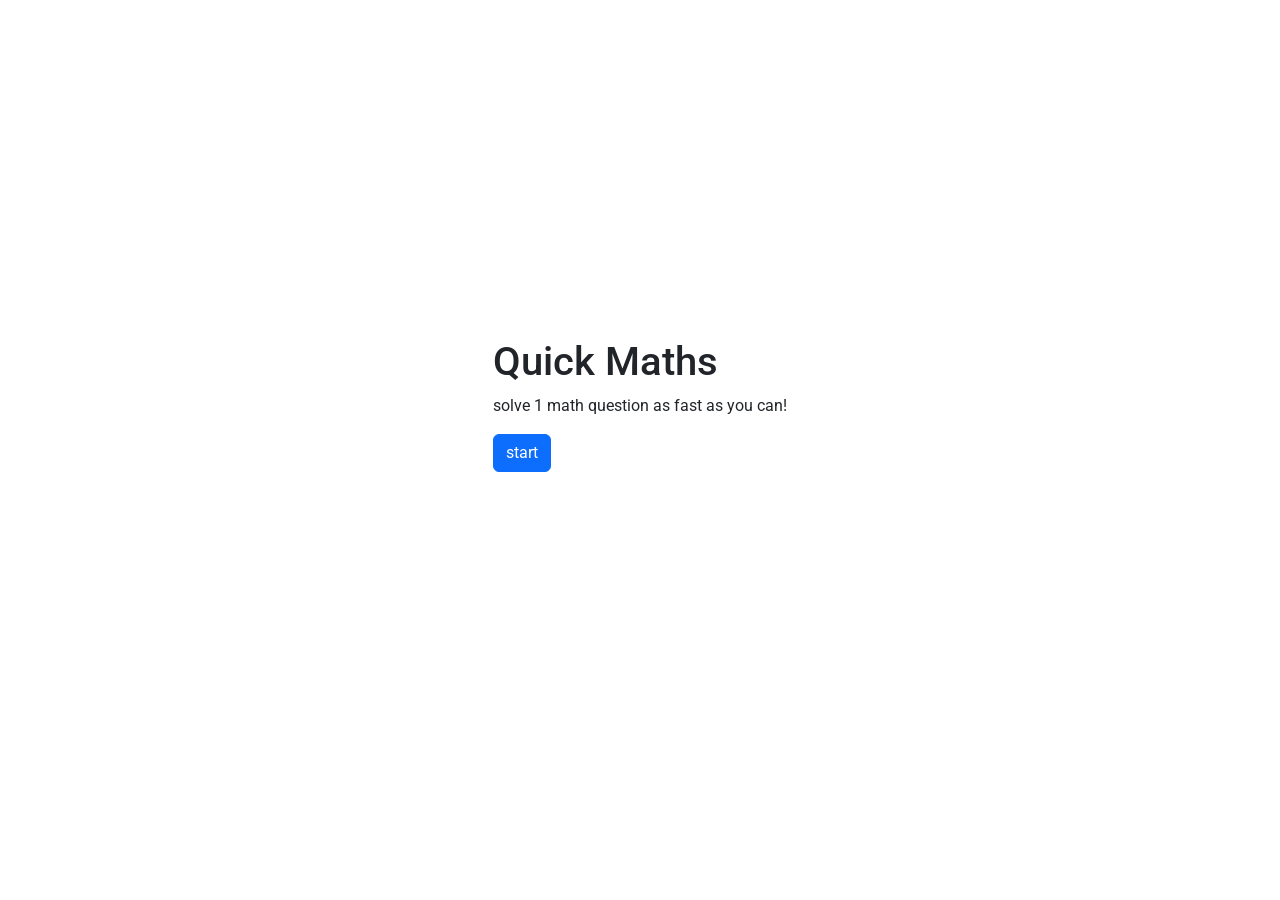
==== 1-question-mode/index.html @ 01f7d50b "split to two game modes" ====
<!DOCTYPE html>
<html>
<head>
	<meta charset="utf-8">
	<meta name="viewport" content="width=device-width">
	<title>Math Game</title>
  <link rel="preconnect" href="https://fonts.googleapis.com">
  <link rel="preconnect" href="https://fonts.gstatic.com" crossorigin>
  <link href="https://fonts.googleapis.com/css2?family=Roboto" rel="stylesheet">
	<link href="style.css" rel="stylesheet" type="text/css" />
  <link rel="shortcut icon" href="logo.ico"/>
  <link href="https://cdn.jsdelivr.net/npm/bootstrap@5.3.8/dist/css/bootstrap.min.css" rel="stylesheet" integrity="sha384-sRIl4kxILFvY47J16cr9ZwB07vP4J8+LH7qKQnuqkuIAvNWLzeN8tE5YBujZqJLB" crossorigin="anonymous">
<script src="https://cdn.jsdelivr.net/npm/bootstrap@5.3.8/dist/js/bootstrap.bundle.min.js" integrity="sha384-FKyoEForCGlyvwx9Hj09JcYn3nv7wiPVlz7YYwJrWVcXK/BmnVDxM+D2scQbITxI" crossorigin="anonymous"></script>

<script src="https://cdn.jsdelivr.net/npm/@popperjs/core@2.11.8/dist/umd/popper.min.js" integrity="sha384-I7E8VVD/ismYTF4hNIPjVp/Zjvgyol6VFvRkX/vR+Vc4jQkC+hVqc2pM8ODewa9r" crossorigin="anonymous"></script>
<script src="https://cdn.jsdelivr.net/npm/bootstrap@5.3.8/dist/js/bootstrap.min.js" integrity="sha384-G/EV+4j2dNv+tEPo3++6LCgdCROaejBqfUeNjuKAiuXbjrxilcCdDz6ZAVfHWe1Y" crossorigin="anonymous"></script>
</head>
<body>

	<div id="questionContainer" class="hide">
		  <p>question <span id="questionNumber"></span></p>
      <h2 id="equation" class="equation"></h2>
      <form id="answerForm" action="" autocomplete="off" >
        <input class="form‐control" id="answerBox" type="number" placeholder="Type your answer here..." required autofocus>
        <button class="btn btn-primary">Submit</button>
      </form>
	  <button class="btn btn-secondary" id="negationBtn" type="button">minus -</button>
  </div>
  <div id="endgameContainer" class="hide">
    <p id="score"></p>
    <p>time: <span id="time"></span></p>
    <button id="restartBtn" class="btn btn-primary">restart</button>
    <button id="viewAnalysis" class="btn btn‐primary">view analysis</button>
    <br>
  </div>
  <div id="analysisContainer" class="hide">
    <button id="toEndgameContainer" class="btn btn-primary">Back</button>
    <h3>Analysis</h3>
    <div id="analysis">
    </div>
  </div>
  <div id="startgameContainer">
    <h1>Quick Maths</h1>
    <p>solve 1 math question as fast as you can!</p>
    <button id="startBtn" class="btn btn-primary">start</button>
  </div>
  <script src="script.js"></script>
  </body>
</html>
---- 1-question-mode/style.css ----
*, *::before, *::after {
  box-sizing: border-box;
  font-family: 'Roboto', sans-serif;
}

body {
  overflow: hidden;
  display: flex;
  width: 100vw;
  height: 90vh;
  justify-content: center;
  align-items: center;
}

.score {
  font-weight: bold;
  display: flex;
  justify-content: center;
  align-items: center;
}

/* .btn {
  border: 2px solid black;
  background: white;
  padding: 4px 10px 4px 10px;
  border-radius: 30px;
  opacity: 100%;
} */

.btn:hover {
  opacity: 50%;
  cursor: pointer;
}

.hide {
  display: none;
}
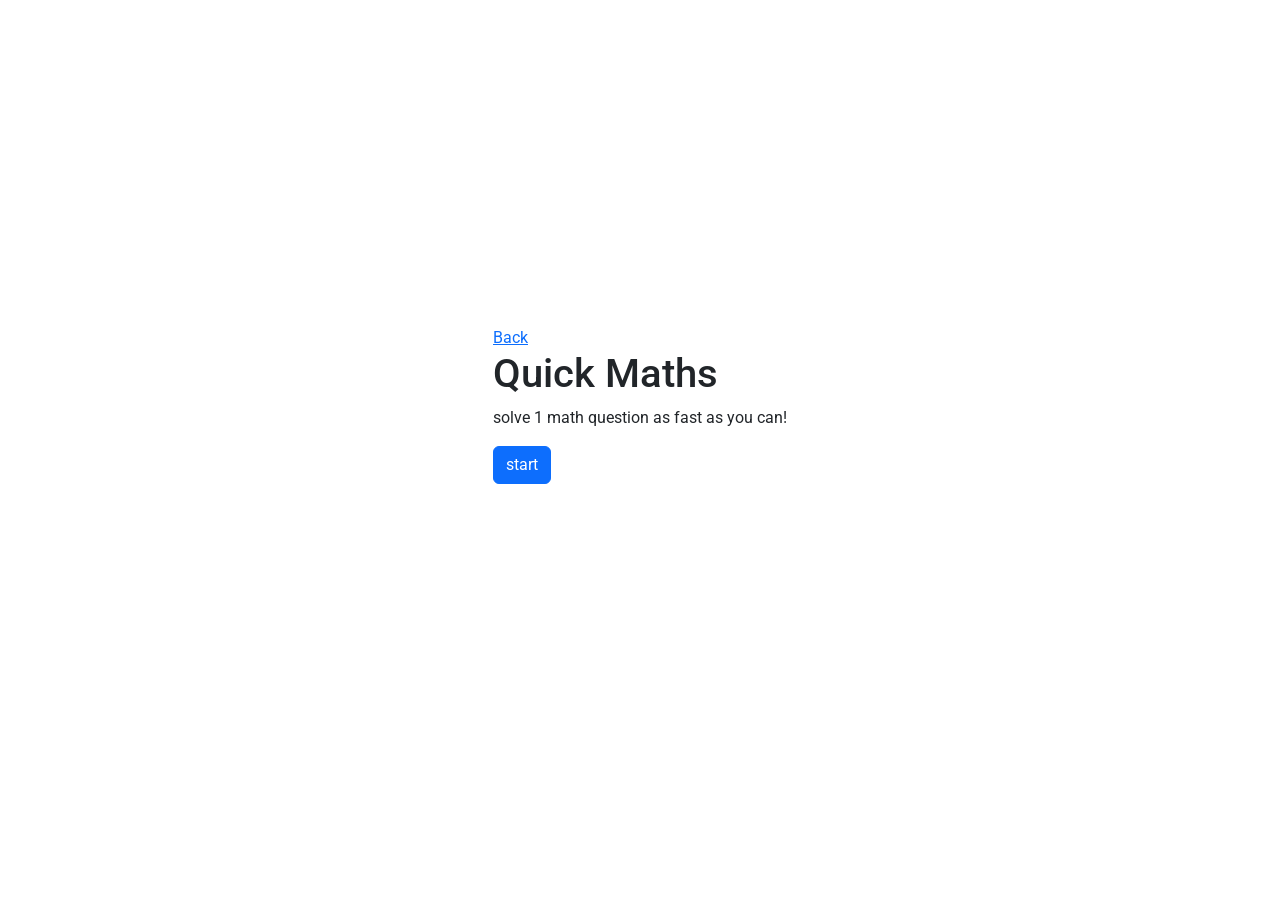
==== commit 7fbfa28b: "update" ====
--- a/1-question-mode/index.html
+++ b/1-question-mode/index.html
@@ -40,6 +40,7 @@
     </div>
   </div>
   <div id="startgameContainer">
+    <a href="..">Back</a>
     <h1>Quick Maths</h1>
     <p>solve 1 math question as fast as you can!</p>
     <button id="startBtn" class="btn btn-primary">start</button>
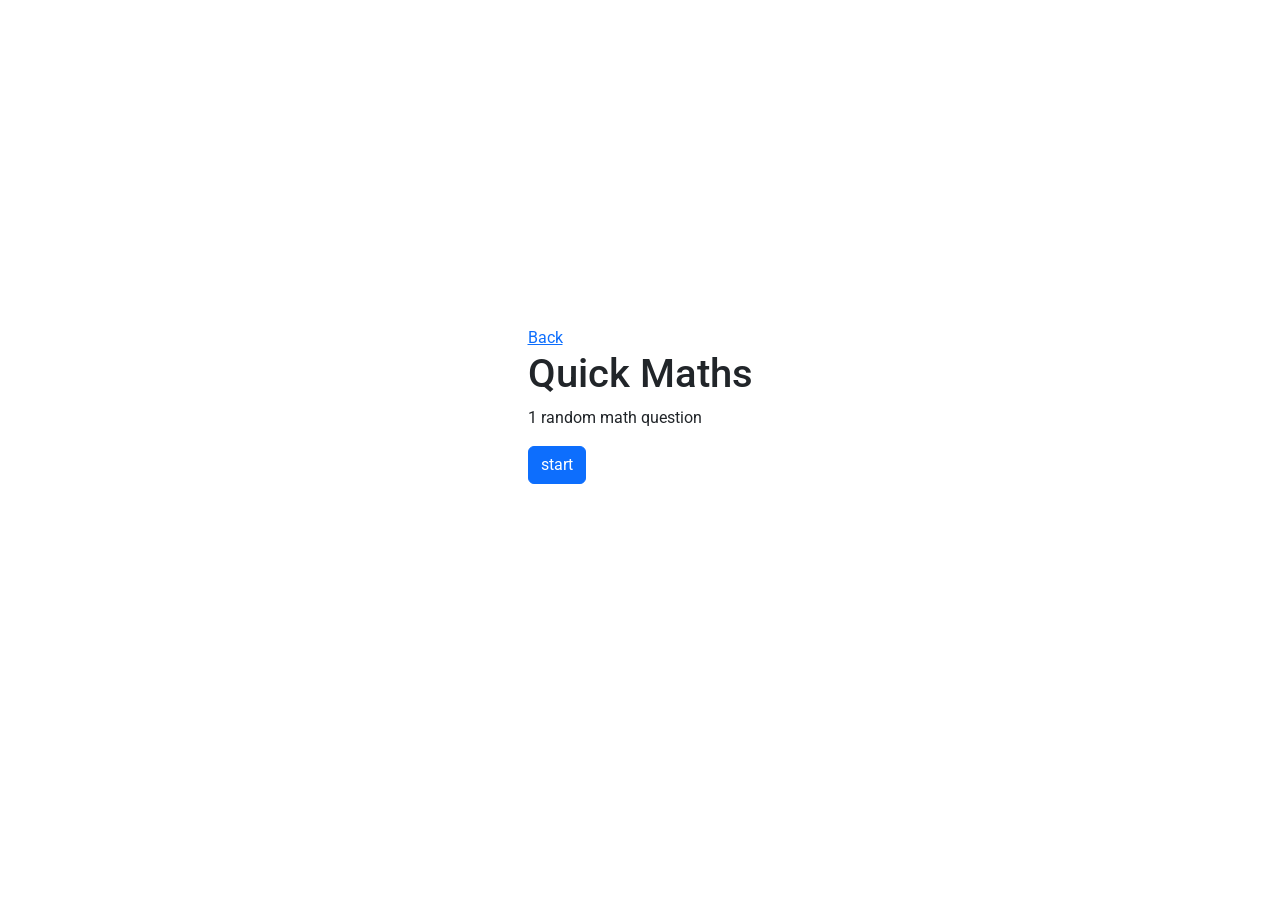
==== commit 6276904f: "auto analysis" ====
--- a/1-question-mode/index.html
+++ b/1-question-mode/index.html
@@ -30,7 +30,8 @@
     <p id="score"></p>
     <p>time: <span id="time"></span></p>
     <button id="restartBtn" class="btn btn-primary">restart</button>
-    <button id="viewAnalysis" class="btn btn‐primary">view analysis</button>
+     <button id="viewAnalysis" class="btn btn‐primary">view analysis</button>
+     <!-- auto view analysis? -->
     <br>
   </div>
   <div id="analysisContainer" class="hide">
@@ -42,7 +43,7 @@
   <div id="startgameContainer">
     <a href="..">Back</a>
     <h1>Quick Maths</h1>
-    <p>solve 1 math question as fast as you can!</p>
+    <p>1 random math question</p>
     <button id="startBtn" class="btn btn-primary">start</button>
   </div>
   <script src="script.js"></script>
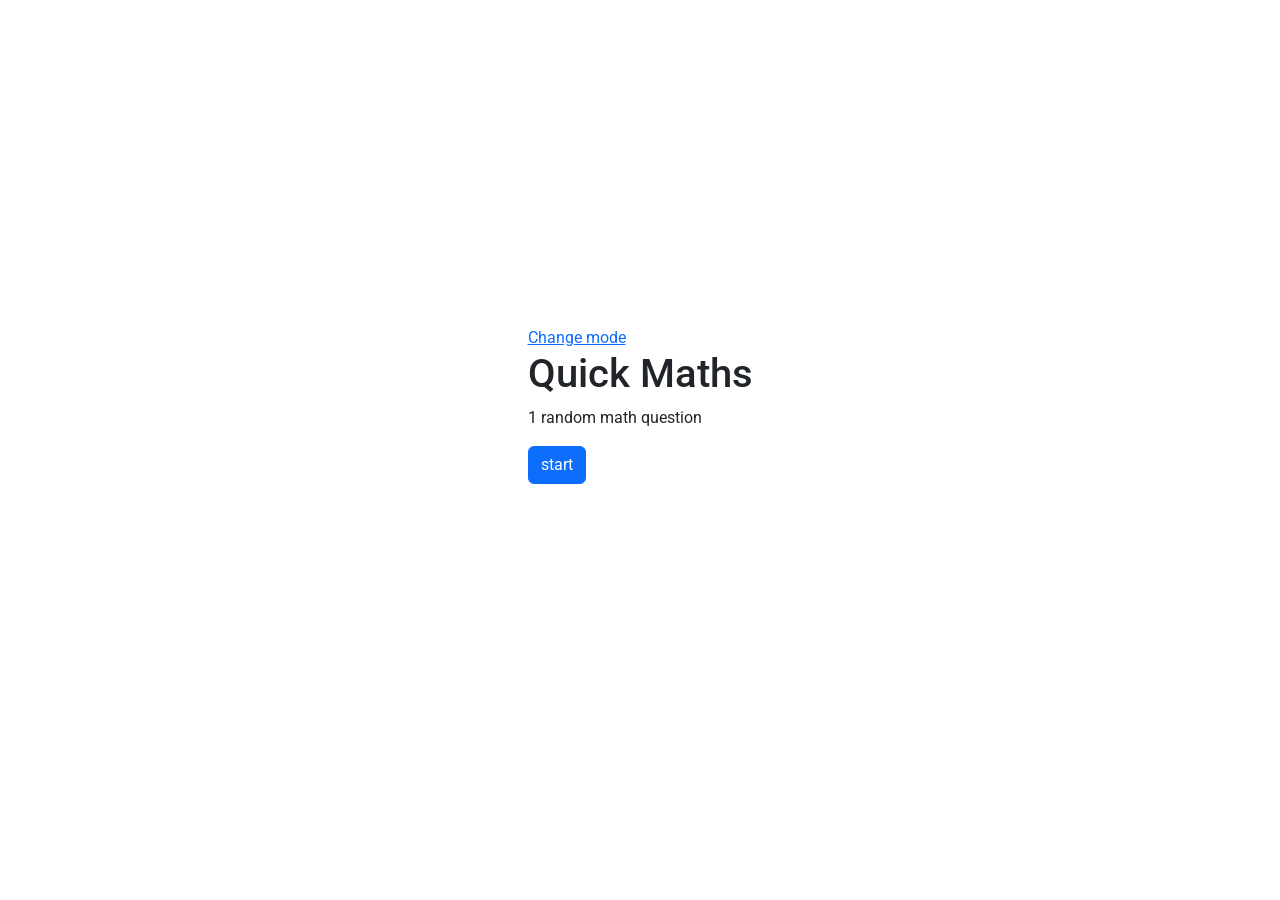
==== commit d7c4b733: "update" ====
--- a/1-question-mode/index.html
+++ b/1-question-mode/index.html
@@ -26,22 +26,22 @@
       </form>
 	  <button class="btn btn-secondary" id="negationBtn" type="button">minus -</button>
   </div>
-  <div id="endgameContainer" class="hide">
+  <div id="endgameContainer" class="hide fullwidth">
     <p id="score"></p>
     <p>time: <span id="time"></span></p>
     <button id="restartBtn" class="btn btn-primary">restart</button>
-     <button id="viewAnalysis" class="btn btn‐primary">view analysis</button>
+     <button style="display:none;" id="viewAnalysis"></button>
      <!-- auto view analysis? -->
     <br>
   </div>
-  <div id="analysisContainer" class="hide">
+  <div id="analysisContainer" class="hide fullwidth">
     <button id="toEndgameContainer" class="btn btn-primary">Back</button>
     <h3>Analysis</h3>
     <div id="analysis">
     </div>
   </div>
   <div id="startgameContainer">
-    <a href="..">Back</a>
+    <a href="..">Change mode</a>
     <h1>Quick Maths</h1>
     <p>1 random math question</p>
     <button id="startBtn" class="btn btn-primary">start</button>
